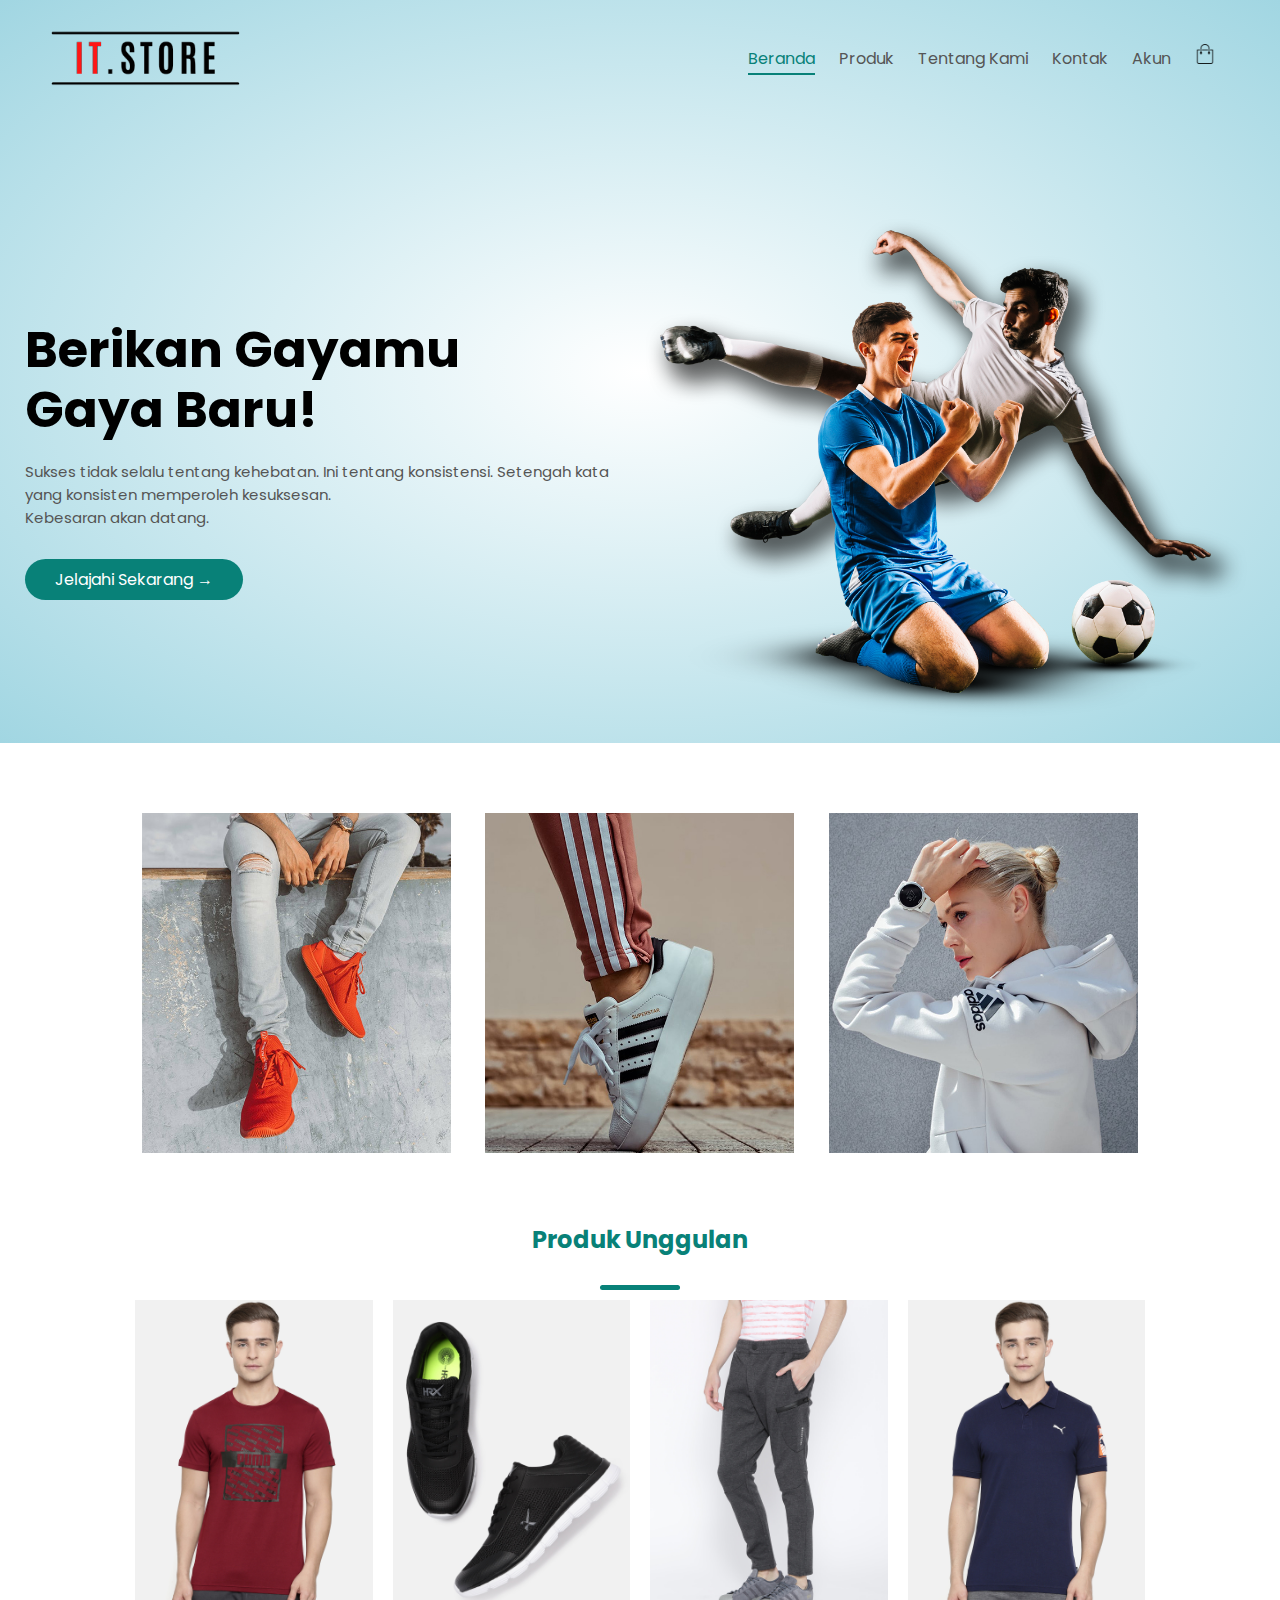
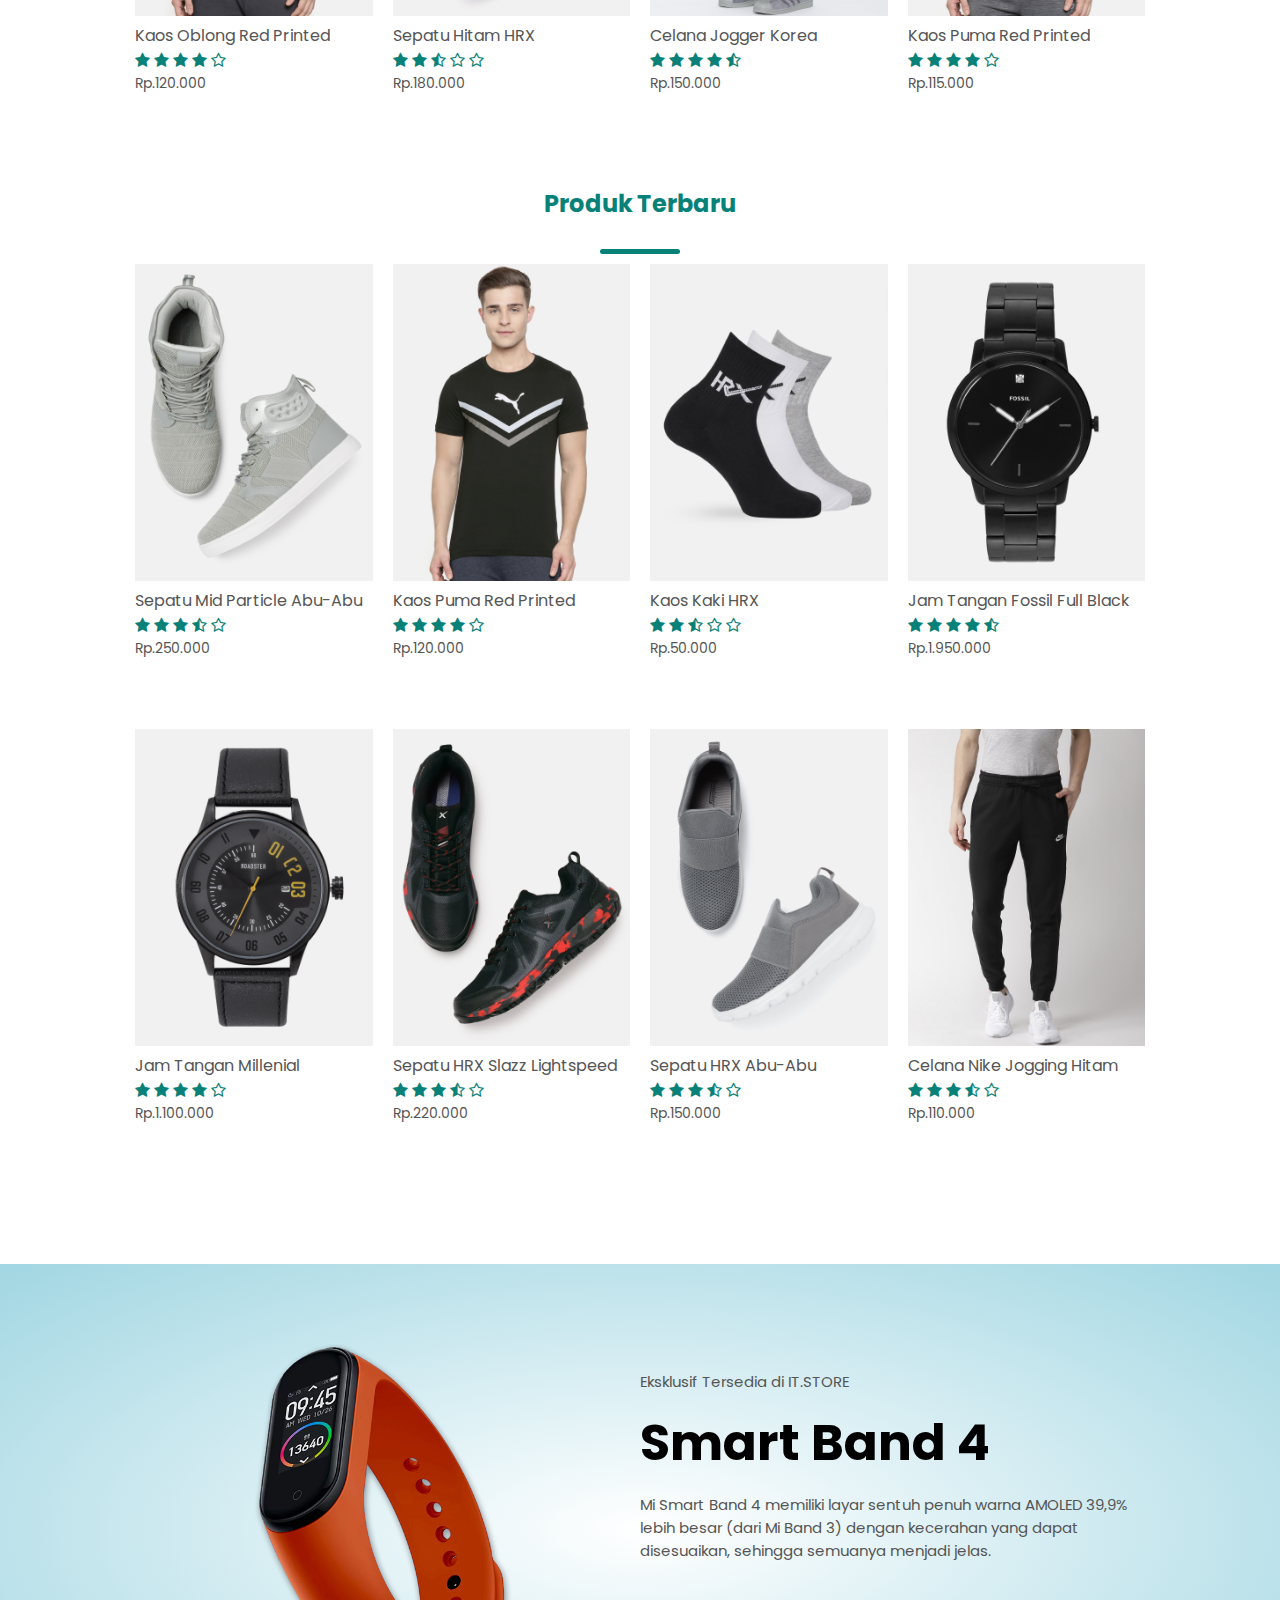
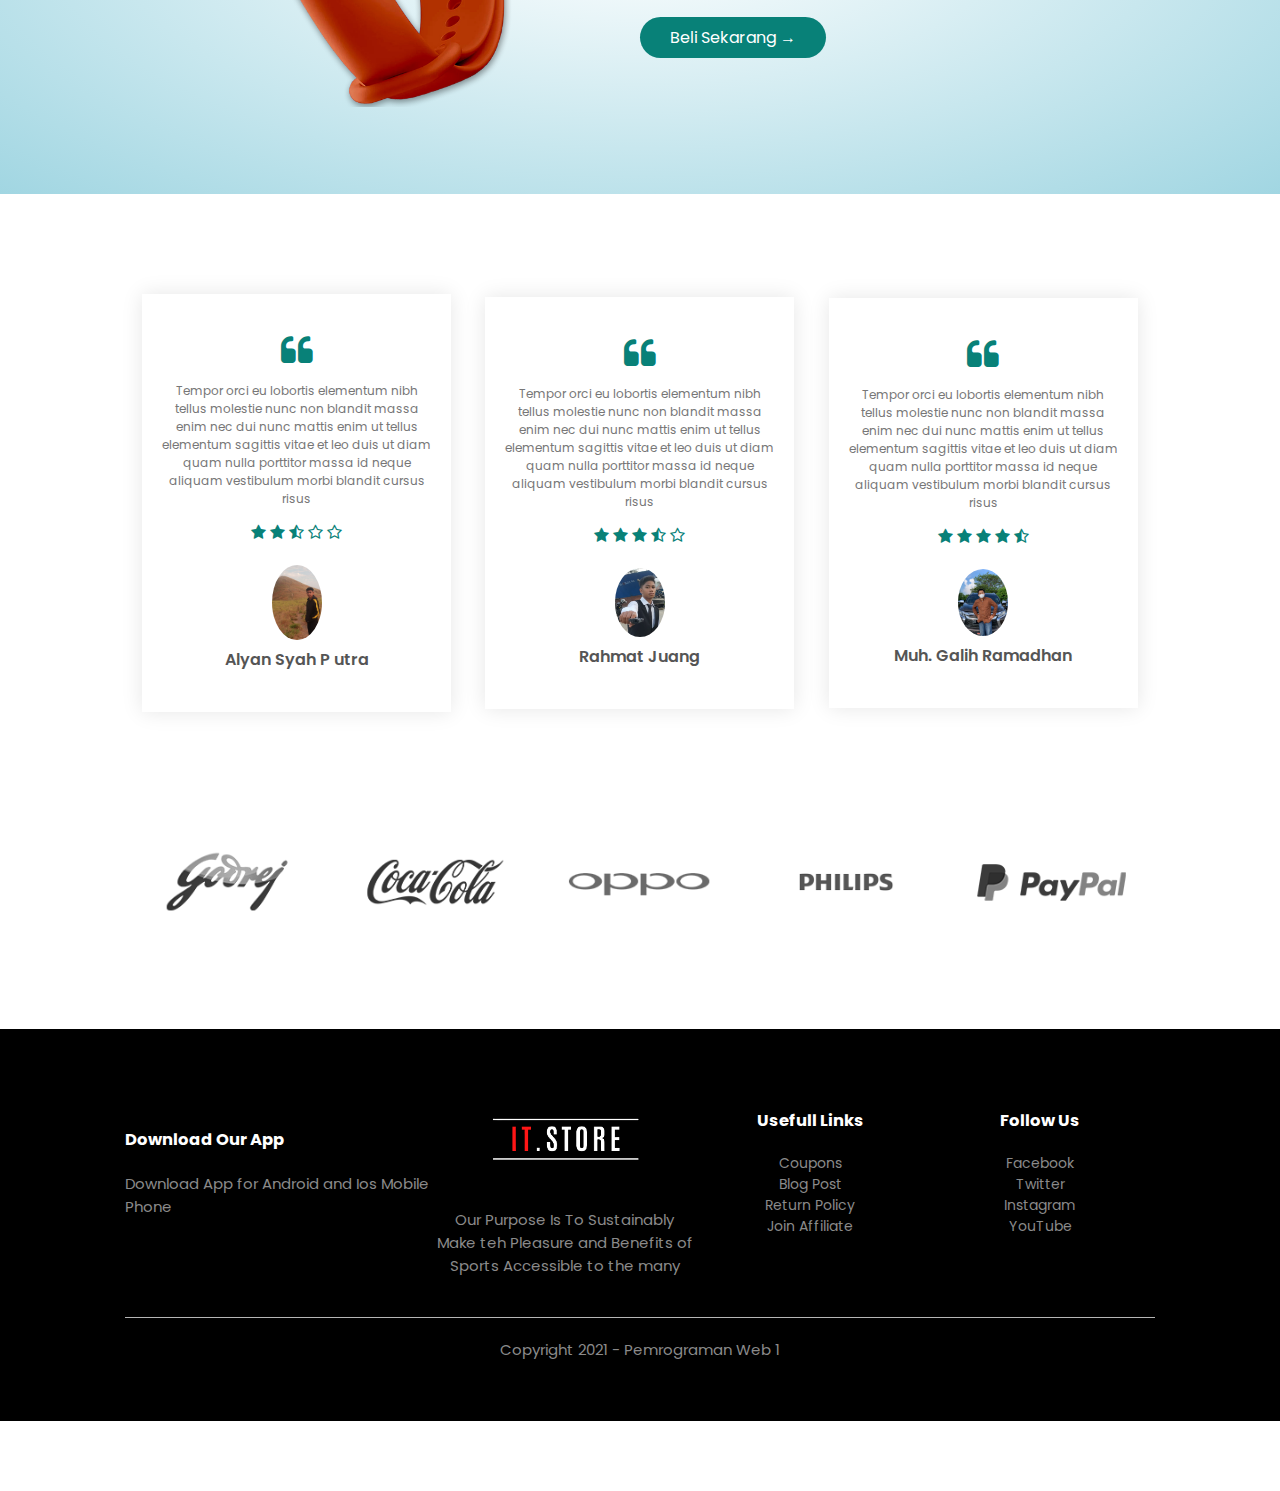
==== index.html @ a547e35e "first commit" ====
<!DOCTYPE html>
<html lang="en">
<head>
    <meta charset="UTF-8">
    <meta http-equiv="X-UA-Compatible" content="IE=edge">
    <meta name="viewport" content="width=device-width, initial-scale=1.0">
    <title>IT.STORE | Ecommerce Website Design</title>
    <link rel="stylesheet" href="final.css">
    <link rel="preconnect" href="https://fonts.googleapis.com">
    <link rel="preconnect" href="https://fonts.gstatic.com" crossorigin>
    <link href="https://fonts.googleapis.com/css2?family=Poppins:wght@300;400;500;600;700&display=swap" rel="stylesheet">
    <link rel="stylesheet" href="https://stackpath.bootstrapcdn.com/font-awesome/4.7.0/css/font-awesome.min.css">
</head>
<body>
    <div class="header">
        <div class="container">
            <div class="navbar">
                <div class="logo">
                    <a href="index.html"><img src="images/IT_STORE1.png" alt="" width="200px"></a>
                </div>
                <nav>
                    <ul id="MenuItems">
                        <li><a class="active" href="index.html">Beranda</a></li>
                        <li><a href="product.html">Produk</a></li>
                        <li><a href="about.html">Tentang Kami</a></li>
                        <li><a href="contact.html">Kontak</a></li>
                        <li><a href="account.html">Akun</a></li>
                        <li><a href="cart.html"><img src="images/cart.png" width="20px"></a></li>
                    </ul>
                </nav>
                <img src="images/menu.png" class="menu-icon" onclick="menutoggle()">
            </div>
            <div class="row">
                <div class="col-2">
                    <h1>Berikan Gayamu<br>Gaya Baru!</h1>
                    <p>Sukses tidak selalu tentang kehebatan. Ini tentang konsistensi. Setengah kata yang konsisten memperoleh kesuksesan. <br>Kebesaran akan datang.</p>
                    <a href="product.html" class="btn">Jelajahi Sekarang &#8594</a>
                </div>
                <div class="col-2">
                    <img src="images/image1.png" alt="">
                </div>
            </div>
        </div>
    </div>
    <div class="categories">
        <div class="small-container">
            <div class="row">
                <div class="col-3">
                    <img src="images/category-1.jpg" alt="">
                </div>
                <div class="col-3">
                    <img src="images/category-2.jpg" alt="">
                </div>
                <div class="col-3">
                    <img src="images/category-3.jpg" alt="">
                </div>
            </div>
        </div>

<!----------------- Produk Unggulan ------------------------->
        <div class="small-container">
            <h2 class="title">Produk Unggulan</h2>
            <div class="row">
                <div class="col-4">
                    <img src="images/product-1.jpg" alt="">
                    <h4>Kaos Oblong Red Printed</h4>
                    <div class="rating">
                        <i class="fa fa-star"></i>
                        <i class="fa fa-star"></i>
                        <i class="fa fa-star"></i>
                        <i class="fa fa-star"></i>
                        <i class="fa fa-star-o"></i>
                    </div>
                    <p>Rp.120.000</p>
                </div>
                <div class="col-4">
                    <img src="images/product-2.jpg" alt="">
                    <h4>Sepatu Hitam HRX</h4>
                    <div class="rating">
                        <i class="fa fa-star"></i>
                        <i class="fa fa-star"></i>
                        <i class="fa fa-star-half-o"></i>
                        <i class="fa fa-star-o"></i>
                        <i class="fa fa-star-o"></i>
                    </div>
                    <p>Rp.180.000</p>
                </div>
                <div class="col-4">
                    <img src="images/product-3.jpg" alt="">
                    <h4>Celana Jogger Korea</h4>
                    <div class="rating">
                        <i class="fa fa-star"></i>
                        <i class="fa fa-star"></i>
                        <i class="fa fa-star"></i>
                        <i class="fa fa-star"></i>
                        <i class="fa fa-star-half-o"></i>
                    </div>
                    <p>Rp.150.000</p>
                </div>
                <div class="col-4">
                    <img src="images/product-4.jpg" alt="">
                    <h4>Kaos Puma Red Printed</h4>
                    <div class="rating">
                        <i class="fa fa-star"></i>
                        <i class="fa fa-star"></i>
                        <i class="fa fa-star"></i>
                        <i class="fa fa-star"></i>
                        <i class="fa fa-star-o"></i>
                    </div>
                    <p>Rp.115.000</p>
                </div>
            </div>
        </div>

<!----------------- Latest Products ------------------------->
        <div class="small-container">
            <h2 class="title">Produk Terbaru</h2>
            <div class="row">
                <div class="col-4">
                    <img src="images/product-5.jpg" alt="">
                    <h4>Sepatu Mid Particle Abu-Abu</h4>
                    <div class="rating">
                        <i class="fa fa-star"></i>
                        <i class="fa fa-star"></i>
                        <i class="fa fa-star"></i>
                        <i class="fa fa-star-half-o"></i>
                        <i class="fa fa-star-o"></i>
                    </div>
                    <p>Rp.250.000</p>
                </div>
                <div class="col-4">
                    <img src="images/product-6.jpg" alt="">
                    <h4>Kaos Puma Red Printed</h4>
                    <div class="rating">
                        <i class="fa fa-star"></i>
                        <i class="fa fa-star"></i>
                        <i class="fa fa-star"></i>
                        <i class="fa fa-star"></i>
                        <i class="fa fa-star-o"></i>
                    </div>
                    <p>Rp.120.000</p>
                </div>
                <div class="col-4">
                    <img src="images/product-7.jpg" alt="">
                    <h4>Kaos Kaki HRX</h4>
                    <div class="rating">
                        <i class="fa fa-star"></i>
                        <i class="fa fa-star"></i>
                        <i class="fa fa-star-half-o"></i>
                        <i class="fa fa-star-o"></i>
                        <i class="fa fa-star-o"></i>
                    </div>
                    <p>Rp.50.000</p>
                </div>
                <div class="col-4">
                    <img src="images/product-8.jpg" alt="">
                    <h4>Jam Tangan Fossil Full Black</h4>
                    <div class="rating">
                        <i class="fa fa-star"></i>
                        <i class="fa fa-star"></i>
                        <i class="fa fa-star"></i>
                        <i class="fa fa-star"></i>
                        <i class="fa fa-star-half-o"></i>
                    </div>
                    <p>Rp.1.950.000</p>
                </div>
                <div class="col-4">
                    <img src="images/product-9.jpg" alt="">
                    <h4>Jam Tangan Millenial</h4>
                    <div class="rating">
                        <i class="fa fa-star"></i>
                        <i class="fa fa-star"></i>
                        <i class="fa fa-star"></i>
                        <i class="fa fa-star"></i>
                        <i class="fa fa-star-o"></i>
                    </div>
                    <p>Rp.1.100.000</p>
                </div>
                <div class="col-4">
                    <img src="images/product-10.jpg" alt="">
                    <h4>Sepatu HRX Slazz Lightspeed</h4>
                    <div class="rating">
                        <i class="fa fa-star"></i>
                        <i class="fa fa-star"></i>
                        <i class="fa fa-star"></i>
                        <i class="fa fa-star-half-o"></i>
                        <i class="fa fa-star-o"></i>
                    </div>
                    <p>Rp.220.000</p>
                </div>
                <div class="col-4">
                    <img src="images/product-11.jpg" alt="">
                    <h4>Sepatu HRX Abu-Abu</h4>
                    <div class="rating">
                        <i class="fa fa-star"></i>
                        <i class="fa fa-star"></i>
                        <i class="fa fa-star"></i>
                        <i class="fa fa-star-half-o"></i>
                        <i class="fa fa-star-o"></i>
                    </div>
                    <p>Rp.150.000</p>
                </div>
                <div class="col-4">
                    <img src="images/product-12.jpg" alt="">
                    <h4>Celana Nike Jogging Hitam
                    <div class="rating">
                        <i class="fa fa-star"></i>
                        <i class="fa fa-star"></i>
                        <i class="fa fa-star"></i>
                        <i class="fa fa-star-half-o"></i>
                        <i class="fa fa-star-o"></i>
                    </div>
                    <p>Rp.110.000</p>
                </div>
            </div>
        </div>

<!----------------- Offer ------------------------->
        <div class="offer">
            <div class="small-container">
                <div class="row">
                    <div class="col-2">
                        <img src="images/exclusive.png" class="offer-img">
                    </div>
                    <div class="col-2">
                        <p>Eksklusif Tersedia di IT.STORE</p>
                        <h1>Smart Band 4</h1>
                        <p>Mi Smart Band 4 memiliki layar sentuh penuh warna AMOLED 39,9% lebih besar (dari Mi Band 3) dengan kecerahan yang dapat disesuaikan, sehingga semuanya menjadi jelas.</p> <br>
                        <a href="cart.html" class="btn">Beli Sekarang &#8594;</a>
                    </div>
                </div>
            </div>
        </div>

<!----------------- Testimonial ------------------------->
        <div class="testimonial">
            <div class="small-container">
                <div class="row">
                    <div class="col-3">
                        <i class="fa fa-quote-left"></i>
                        <p>Tempor orci eu lobortis elementum nibh tellus molestie nunc non blandit massa enim nec dui nunc mattis enim ut tellus elementum sagittis vitae et leo duis ut diam quam nulla porttitor massa id neque aliquam vestibulum morbi blandit cursus risus</p>
                        <div class="rating">
                            <i class="fa fa-star"></i>
                            <i class="fa fa-star"></i>
                            <i class="fa fa-star-half-o"></i>
                            <i class="fa fa-star-o"></i>
                            <i class="fa fa-star-o"></i>
                        </div>
                        <img src="images/alyan.jpg" alt="">
                        <h3>Alyan Syah P utra</h3>
                    </div>
                    <div class="col-3">
                        <i class="fa fa-quote-left"></i>
                        <p>Tempor orci eu lobortis elementum nibh tellus molestie nunc non blandit massa enim nec dui nunc mattis enim ut tellus elementum sagittis vitae et leo duis ut diam quam nulla porttitor massa id neque aliquam vestibulum morbi blandit cursus risus</p>
                        <div class="rating">
                            <i class="fa fa-star"></i>
                            <i class="fa fa-star"></i>
                            <i class="fa fa-star"></i>
                            <i class="fa fa-star-half-o"></i>
                            <i class="fa fa-star-o"></i>
                        </div>
                        <img src="images/raju.jpg" alt="">
                        <h3>Rahmat Juang</h3>
                    </div>
                    <div class="col-3">
                        <i class="fa fa-quote-left"></i>
                        <p>Tempor orci eu lobortis elementum nibh tellus molestie nunc non blandit massa enim nec dui nunc mattis enim ut tellus elementum sagittis vitae et leo duis ut diam quam nulla porttitor massa id neque aliquam vestibulum morbi blandit cursus risus</p>
                        <div class="rating">
                            <i class="fa fa-star"></i>
                            <i class="fa fa-star"></i>
                            <i class="fa fa-star"></i>
                            <i class="fa fa-star"></i>
                            <i class="fa fa-star-half-o"></i>
                        </div>
                        <img src="images/galih.jpeg" alt="">
                        <h3>Muh. Galih Ramadhan</h3>
                    </div>
                </div>
            </div>
        </div>

<!----------------- Brands ------------------------->
        <div class="brands">
            <div class="small-container">
                <div class="row">
                    <div class="col-5">
                        <img src="images/logo-godrej.png" alt="">
                    </div>
                    <div class="col-5">
                        <img src="images/logo-coca-cola.png" alt="">
                    </div>
                    <div class="col-5">
                        <img src="images/logo-oppo.png" alt="">
                    </div>
                    <div class="col-5">
                        <img src="images/logo-philips.png" alt="">
                    </div>
                    <div class="col-5">
                        <img src="images/logo-paypal.png" alt="">
                    </div>
                </div>
            </div>
        </div>

<!----------------- Footer ------------------------->
        <div class="footer">
            <div class="small-container">
                <div class="row">
                    <div class="footer-col-1">
                        <h3>Download Our App</h3>
                        <p>Download App for Android and Ios Mobile Phone</p>
                    </div>
                    <div class="footer-col-2">
                        <img src="images/IT_STORE.Putih.png" alt="">
                        <p>Our Purpose Is To Sustainably Make teh Pleasure and Benefits of Sports Accessible to the many</p>
                    </div>
                    <div class="footer-col-3">
                        <h3>Usefull Links</h3>
                        <ul>
                            <li>Coupons</li>
                            <li>Blog Post</li>
                            <li>Return Policy</li>
                            <li>Join Affiliate</li>
                        </ul>
                    </div>
                    <div class="footer-col-4">
                        <h3>Follow Us</h3>
                        <ul>
                            <li>Facebook</li>
                            <li>Twitter</li>
                            <li>Instagram</li>
                            <li>YouTube</li>
                        </ul>
                    </div>
                </div>
                <hr>
                <p class="copyright">Copyright 2021 - Pemrograman Web 1</p>
            </div>
        </div>

<!----------------- JS For Toggle Menu ------------------------->
        <script>
            var MenuItems = document.getElementById("MenuItems");

            MenuItems.style.maxHeight = "0px";

            function menutoggle(){
                if(MenuItems.style.maxHeight == "0px")
                    {
                        MenuItems.style.maxHeight = "200px";
                    }
                else
                    {
                        MenuItems.style.maxHeight = "0px";
                    }
            }
        </script>
</body>
</html>
---- final.css ----
*{
    margin: 0;
    padding: 0;
    box-sizing: border-box;
}

body{
    font-family: 'Poppins', sans-serif;
}

.navbar{
    display: flex;
    align-items: center;
    padding: 20px;
}

nav{
    flex: 1;
    text-align: right;
    justify-content: center;
}

nav ul{
    display: inline-block;
    list-style-type: none;
}

nav ul li{
    display: inline-block;
    margin-right: 20px;
    position: relative;
}

nav ul li a:hover,
nav ul li a.active{
    color:#088178
}

nav ul li a.active::after, 
nav ul li a:hover::after{
    content: "";
    width: 100%;
    height: 2px;
    background: #088178;
    position: absolute;
    bottom: -4px;
    right: 0px;
}

nav li a{
    text-decoration: none;
    color: #555;
    transition: 0.3s ease;
}

p{
    font-size: 15px;
    color: #555;
}

.container{
    max-width: 1400px;
    margin: auto;
    padding-left: 25px;
    padding-right: 25px;
}

.row{
    display: flex;
    align-items: center;
    flex-wrap: wrap;
    justify-content: space-around;
}

.col-2{
    flex-basis: 50%;
    min-width: 300px;
}

.col-2 img{
    max-width: 100%;
    padding: 10px 0px;
}

.col-2 h1{
    font-size: 50px;
    line-height: 60px;
    margin: 20px 0px;
}

.btn{
    display: inline-block;
    background: #088178;
    color: #fff;
    padding: 8px 30px;
    margin: 30px 0px;
    border-radius: 30px;
    transition: background 0.5s;
    text-decoration: none;
}

.btn:hover{
    background: #563434;
}
.header{
    background: radial-gradient(#fff,#a1d6e2);

}

.header .row{
    margin-top: 70px;
}

.categories{
    margin: 70px 0px;
}

.col-3{
    flex-basis: 30%;
    min-width: 250px;
    margin-bottom: 30px;
}

.col-3 img{
    width: 100%;
}

.small-container{
    max-width: 1080px;
    margin: auto;
    padding-left: 25px;
    padding-right: 25px;
}

.col-4{
    flex-basis: 25%;
    padding: 10px;
    min-width: 200px;
    margin-bottom: 50px;
    transition: transform 0.5s;
}

.col-4 img{
    width: 100%;
}

.title{
    text-align: center;
    margin: 0px auto;
    position: relative;
    line-height: 60px;
    color: #555;
}

.title::after{
    content: '';
    background: #088178;
    width: 80px;
    height: 5px;
    border-radius: 5px;
    position: absolute;
    bottom: 0px;
    left: 50%;
    transform: translateX(-50%);
}

h4{
    color: #555;
    font-weight: normal;
}

.col-4 p{
   font-size: 14px; 
}

.rating .fa{
    color: #088178;
}

.col-4:hover{
    transform: translateY(-5px);
}

/* ------------ Offer ------------- */
.offer{
    background: radial-gradient(#fff,#a1d6e2);
    margin-top: 80px;
    padding: 30px 0px;
}

.col-2 .offer-img{
    padding: 50px;
}

small{
    color: #555;
}

/* ------------ Testimonial ------------- */
.testimonial{
    padding-top: 100px;
}

.testimonial .col-3{
    text-align: center;
    padding: 40px 20px;
    box-shadow: 0 0 20px 0px rgba(0,0,0,0.1);
    cursor: pointer;
    transition: transform 0.5s;
}

.testimonial .col-3 img{
    width: 50px;
    margin-top: 20px;
    border-radius: 50%;
}

.testimonial .col-3:hover{
    transform: translateY(-10px);
}

.fa.fa-quote-left{
    font-size: 34px;
    color: #088178;
} 

.col-3 p{
    font-size: 12px;
    margin: 12px 0px;
    color: #777;
}

.testimonial .col-3 h3{
    font-weight: 600;
    color: #555;
    font-size: 16px;
}

/* ------------ Brands ------------- */
.brands{
    margin: 100px auto;
}

.col-5{
    width: 160px;
}

.col-5 img{
    width: 100%;
    cursor: pointer;
    filter: grayscale(100%);
}

.col-5 img:hover{
    filter: grayscale(0);
}

/* ------------ Footer ------------- */
.footer{
    background: #000;
    color: #8a8a8a;
    font-size: 14px;
    padding: 40px;
}

.footer p{
    color: #8a8a8a;
}

.footer h3{
    color: #fff;
    margin-bottom: 20px;
}

.footer-col-1, .footer-col-2, .footer-col-3, .footer-col-4{
    min-width: 230px;
    margin-bottom: 20px;
}

.footer-col-1{
    flex-basis: 30%;
}

.footer-col-2{
    flex: 1;
    text-align: center;
}

.footer-col-2 img{
    width: 160px;
    margin-bottom: 40px;
}

.footer-col-3, .footer-col-4{
    flex-basis: 12%;
    text-align: center;
}

ul{
    list-style-type: none;
}

.app-logo{
    margin-top: 20px;
}

.app-logo img{
    width: 140px;
}

.footer hr{
    border: none;
    background: #b5b5b5;
    height: 1px;
    margin: 20px 0;
}

.copyright{
    margin-bottom: 20px;
    text-align: center;
}

.menu-icon{
    width: 28px;
    margin-left: 20px;
    display: none;
}

/* ------------ All Pruducts Page ------------- */
.row-2{
    justify-content: space-between;
    margin: 100px auto 50px;
}

select{
    border: 1px solid #088178;
    padding: 5px;
}

select:focus{
    outline: none;
}

.page-btn{
    margin: 0 auto 80px;
}

.page-btn span{
    display: inline-block;
    border: 1px solid #088178;
    margin-left: 10px;
    width: 40px;
    height: 40px;
    text-align: center;
    line-height: 40px;
    cursor: pointer;
}

.page-btn span:hover{
    background: #088178;
    color: #fff;
}

/* ------------ Single Product Details ------------- */
.single-product{
    margin-top: 80px;
}

.single-product .col-2 img{
    padding: 0;
}

.single-product .col-2{
    padding: 20px;
}

.single-product h4{
    margin: 20px 0;
    font-size: 22px;
    font-weight: bold;
}

.single-product select{
    display: block;
    padding: 10px;
    margin-top: 20px;
}

.single-product input{
    width: 50px;
    height: 40px;
    padding-left: 10px;
    font-size: 20px;
    margin-right: 10px;
    border: 1px solid #088178;
}

input:focus{
    outline: none;
}

.single-product .fa{
    color: #088178;
    margin-left: 10px;
}

.small-img-row{
    display: flex;
    justify-content: space-between;
}

.small-img-col{
    flex-basis: 24%;
    cursor: pointer;
}

/* ------------ Cart Items ------------- */
.cart-page{
    margin: 80px auto;
}

table{
    width: 100%;
    border-collapse: collapse;
}

.cart-info{
    display: flex;
    flex-wrap: wrap;
}

th{
    text-align: left;
    padding: 5px;
    color: #fff;
    background: #088178;
    font-weight: normal;
}

td{
    padding: 10px 5px;
}

td input{
    width: 40px;
    height: 30px;
    padding: 5px;
}

td a{
    color: #088178;
    font-size: 12px;
}

td img{
    width: 80px;
    height: 80px;
    margin-right: 10px;
}

.total-price{
    display: flex;
    justify-content: flex-end;
}

.total-price table{
    border-top: 3px solid #088178;
    width: 100%;
    max-width: 460px;
}

td:last-child{
    text-align: right;
}

th:last-child{
    text-align: right;
}

/* ------------ Contact-Page ------------- */
.contact-page{
    padding: 50px 0;
    background: radial-gradient(#fff,#a1d6e2)
}

.contact-page .row{
    width: 100%;
    justify-content: center;
    align-items: center;
    display: flex;
}

.contact-page .content{
    max-width: 800px;
    text-align: center;
}

.contact-page .content h2{
    font-size: 30px;
    font-weight: 500;
    color:#088178;
}

.contact-page .content p{
    font-weight: 180;
    color: #555;
    text-align: center;
}

.contact-page .contactInfo{
    padding: 40px 0;
    width: 50%;
}

.contact-page .contactInfo .box{
    position: relative;
    padding: 20px 0;
    display: flex;
}

.contact-page .contactInfo .box .icon{
    min-width: 40px;
    height: 40px;
    background: #088178;
    display: flex;
    justify-content: center;
    align-items: center;
    border-radius: 50%;
    font-size: 20px;
}

.contact-page .contactInfo .box .text{
    display: flex;
    margin-left: 20px;
    font-size: 15px;
    flex-direction: column;
    font-weight: 300;
}

.contact-page .contactInfo .box .text h3{
    font-weight: 500;
    color: #088178;
}

.contactForm{
    margin-top: 30px;
    margin-bottom: 40px;
    height: 20%;
    width: 30%;
    padding: 40px;
    background: #fff;
    text-align: left;
    border-radius: 5%;
}

.contactForm h2{
    font-size: 30px;
    color: #088178;
    font-weight: 500;
}

.contactForm .inputBox{
    position: relative;
    width: 100%;
    margin-top: 10px;
}

.contactForm .inputBox input,
.contactForm .inputBox textarea{
    width: 100%;
    padding: 10px 0;
    font-size: 16px;
    margin: 10px 0;
    border: none;
    border-bottom: 2px solid #333;
    outline: none;
    resize: none;
}

.contactForm .inputBox span{
    position: absolute;
    left: 0;
    padding: 5px 0;
    font-size: 16px;
    margin: 10px 0;
    pointer-events: none;
    transition: 0.5s;
    color: #666;
}

.contactForm .inputBox input:focus ~ span,
.contactForm .inputBox input:valid ~ span,
.contactForm .inputBox textarea:focus ~ span,
.contactForm .inputBox textarea:valid ~ span{
    color: #088178;
    font-size: 12px;
    transform: translateY(-20px);
}

.contactForm .inputBox input[type="submit"]{
    width: 80px;
    background: #088178;
    color: #fff;
    border: none;
    cursor: pointer;
    padding: 5px;
    font-size: 18px;
}

/* ------------ About-Page ------------- */
.about-page{
    padding: 50px 0;
    background: radial-gradient(#fff,#a1d6e2)
}

.about-page .container .foto {
    text-align: center;
    margin-top: 20px;   
    box-sizing: border-box;
}

.about-section{
    justify-content: center;
    align-items: center;
    display: flex;
    flex-direction: column;
    margin-top: none;
}

.about-section h1, h2{
    display: flex;
    padding: 20px 0;
    justify-content: center;
}

.about-section p{
    max-width: 900px;
    text-align: center;
    padding: 10px 0;
    display: flex;
    margin-top: none;
}

.about-section p a{
    color: #000;
}
.about-page .container .img-galih{
    background-image: url('images/galih.jpeg');
    height: 300px;
    background-size: cover;
    background-position: center;
}

.about-page .container .img-raju{
    background-image: url('images/raju.jpg');
    height: 300px;
    background-size: cover;
    background-position: center;
}

.about-page .container .img-alyan{
    background-image: url('images/alyan.jpg');
    height: 300px;
    background-size: cover;
    background-position: center;
}

.column {
    float: left;
    width: 33.3%;
    margin-bottom: 16px;
    padding: 0 8px;
}

.card {
    box-shadow: 0 4px 8px 0 rgba(0, 0, 0, 0.2);
    margin: 8px;
}

.title {
    color: #088178;
}

.button {
    border: none;
    outline: 0;
    display: inline-block;
    padding: 8px;
    color: white;
    background-color: #088178;
    text-align: center;
    cursor: pointer;
    width: 100%;
    height: 60px;
}

.button:hover {
    background-color: #555;
}

/* ------------ Account-Page ------------- */
.account-page{
    padding: 50px 0;
    background: radial-gradient(#fff,#a1d6e2)
}

.form-container{
    background: #fff;
    width: 300px;
    height: 400px;
    position: relative;
    text-align: center;
    padding: 20px 0;
    margin: auto;
    box-shadow: 0 0 20px 0px rgba(0,0,0,0.1);
    overflow: hidden;
}

.form-container span{
    font-weight: bold;
    padding: 0 10px;
    color: #555;
    cursor: pointer;
    width: 100px;
    display: inline-block;
}

.form-btn{
    display: inline-block;
}

.form-container form{
    max-width: 300px;
    padding: 0 20px;
    position: absolute;
    top: 130px;
    transition: transform 1s;
}

form input{
    width: 100%;
    height: 30px;
    margin: 10px 0;
    border: 1px solid #ccc;
}

form .btn{
    width: 100%;
    border: none;
    cursor: pointer;
    margin: 10px 0;
}

form .btn:focus{
    outline: none;
}

#LoginForm{
    left: -300px;
}

#LoginForm a{
    text-decoration: none;
}

#RegForm{
    left: 0;
}

font a{
    font-size: 12px;
}

#Indicator{
    width: 100px;
    border: none;
    background: #088178;
    height: 3px;
    margin-top: 8px;
    transform: translateX(100px);
    transition: transform 1s;
}

/* ------------ Media Query For Menu ------------- */
@media only screen and (max-width: 800px){
    nav ul{
        position: absolute;
        top: 70px;
        left: 0;
        background: #333;
        width: 100%;
        overflow: hidden;
        transition: max-heigth 0.5s;
    }

    nav ul li{
        display: block;
        margin-right: 50px;
        margin-top: 10px;
        margin-bottom: 10px;
    }

    .menu-icon{
        display: block;
        cursor: pointer;
    }
}

/* ------------ Media Query For Less Than 600 Screen Size ------------- */
@media only screen and (max-width: 600px){
    .row{
        text-align: center;
    }

    .col-2, .col-3, .col-4{
        flex-basis: 100%;
    }

    .single-product .row{
        text-align: left;
    }

    .single-product .col-2{
        padding: 20px 0;
    }

    .single-product h1{
        font-size: 26px;
        line-height: 32px;
    }

    .cart-info p{
        display: none;
    }

    .contact-page{
        padding: 50px;
    }

    .contact-page .row{
        flex-direction: column;
    }

    .contact-page .contactInfo{
        margin-bottom: 40px;
    }

    .contact-page .contactInfo,
    .contactForm{
        width: 100%;
    }
}
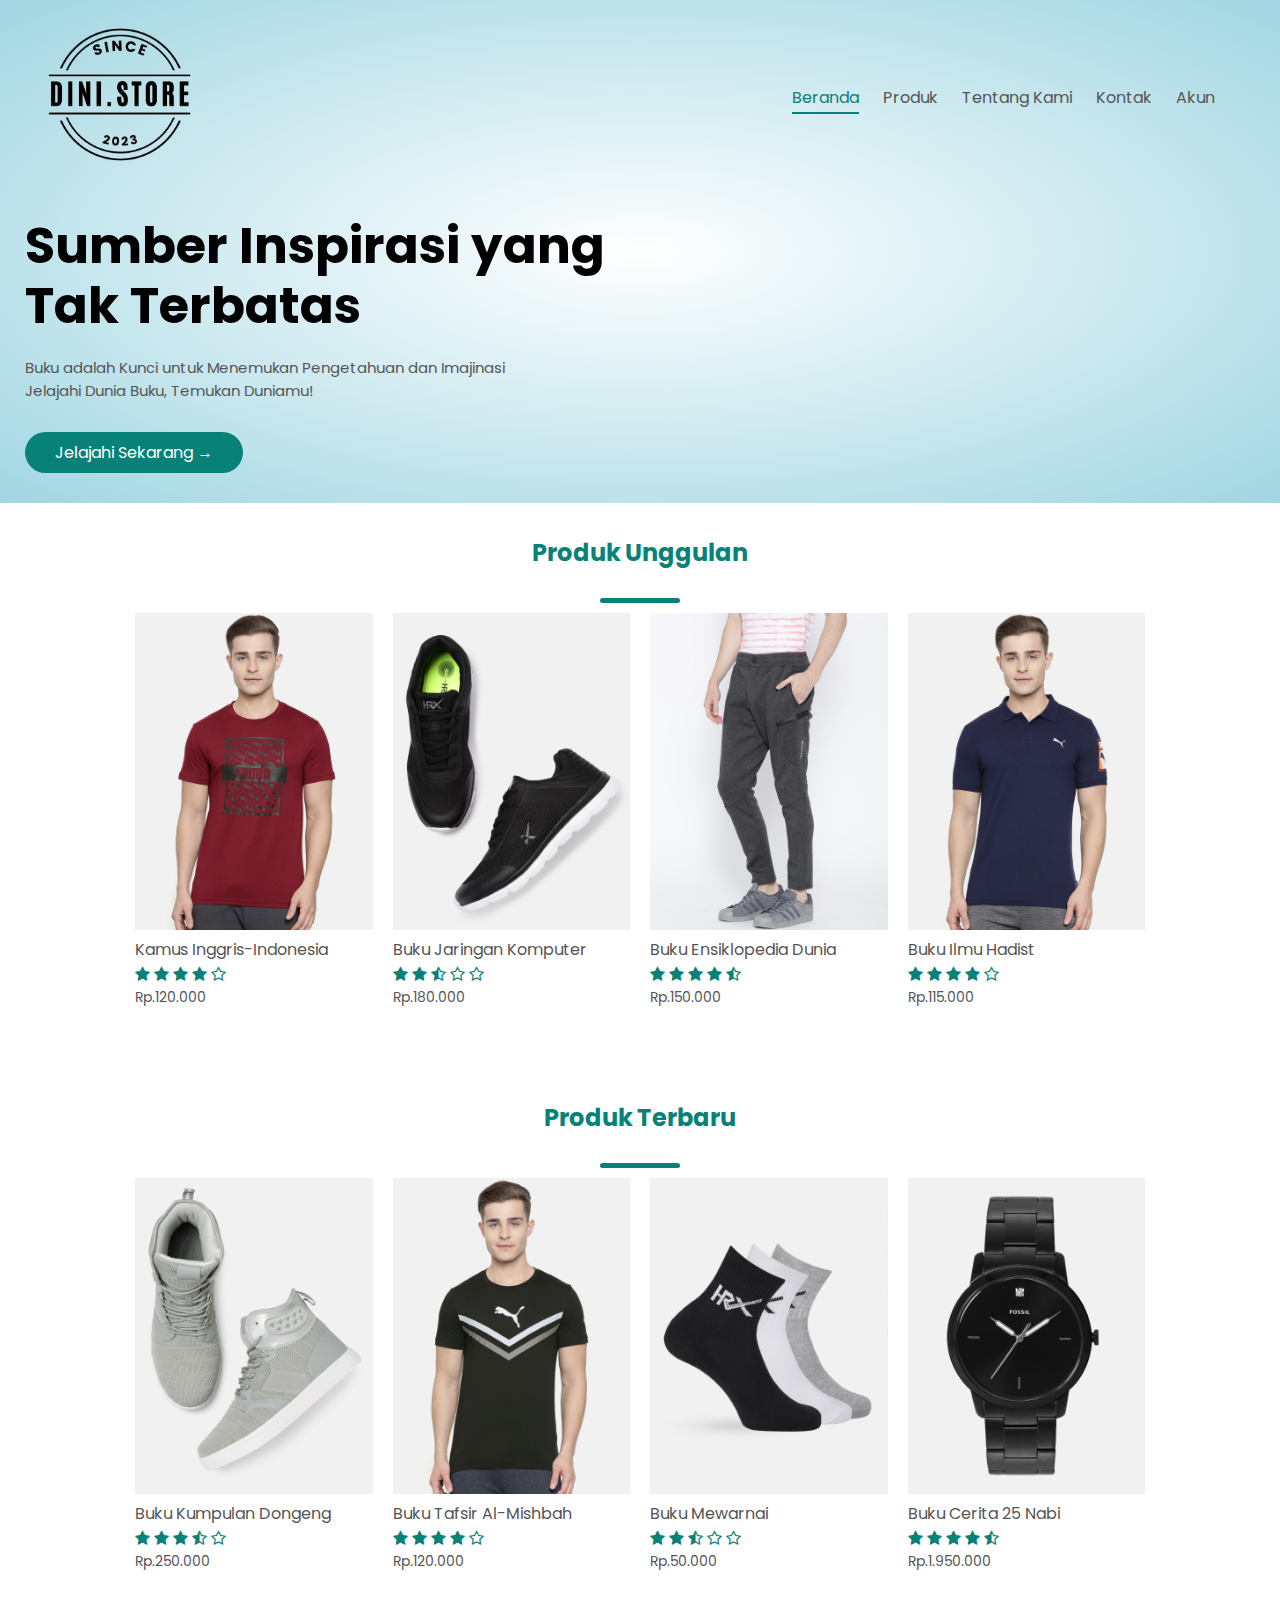
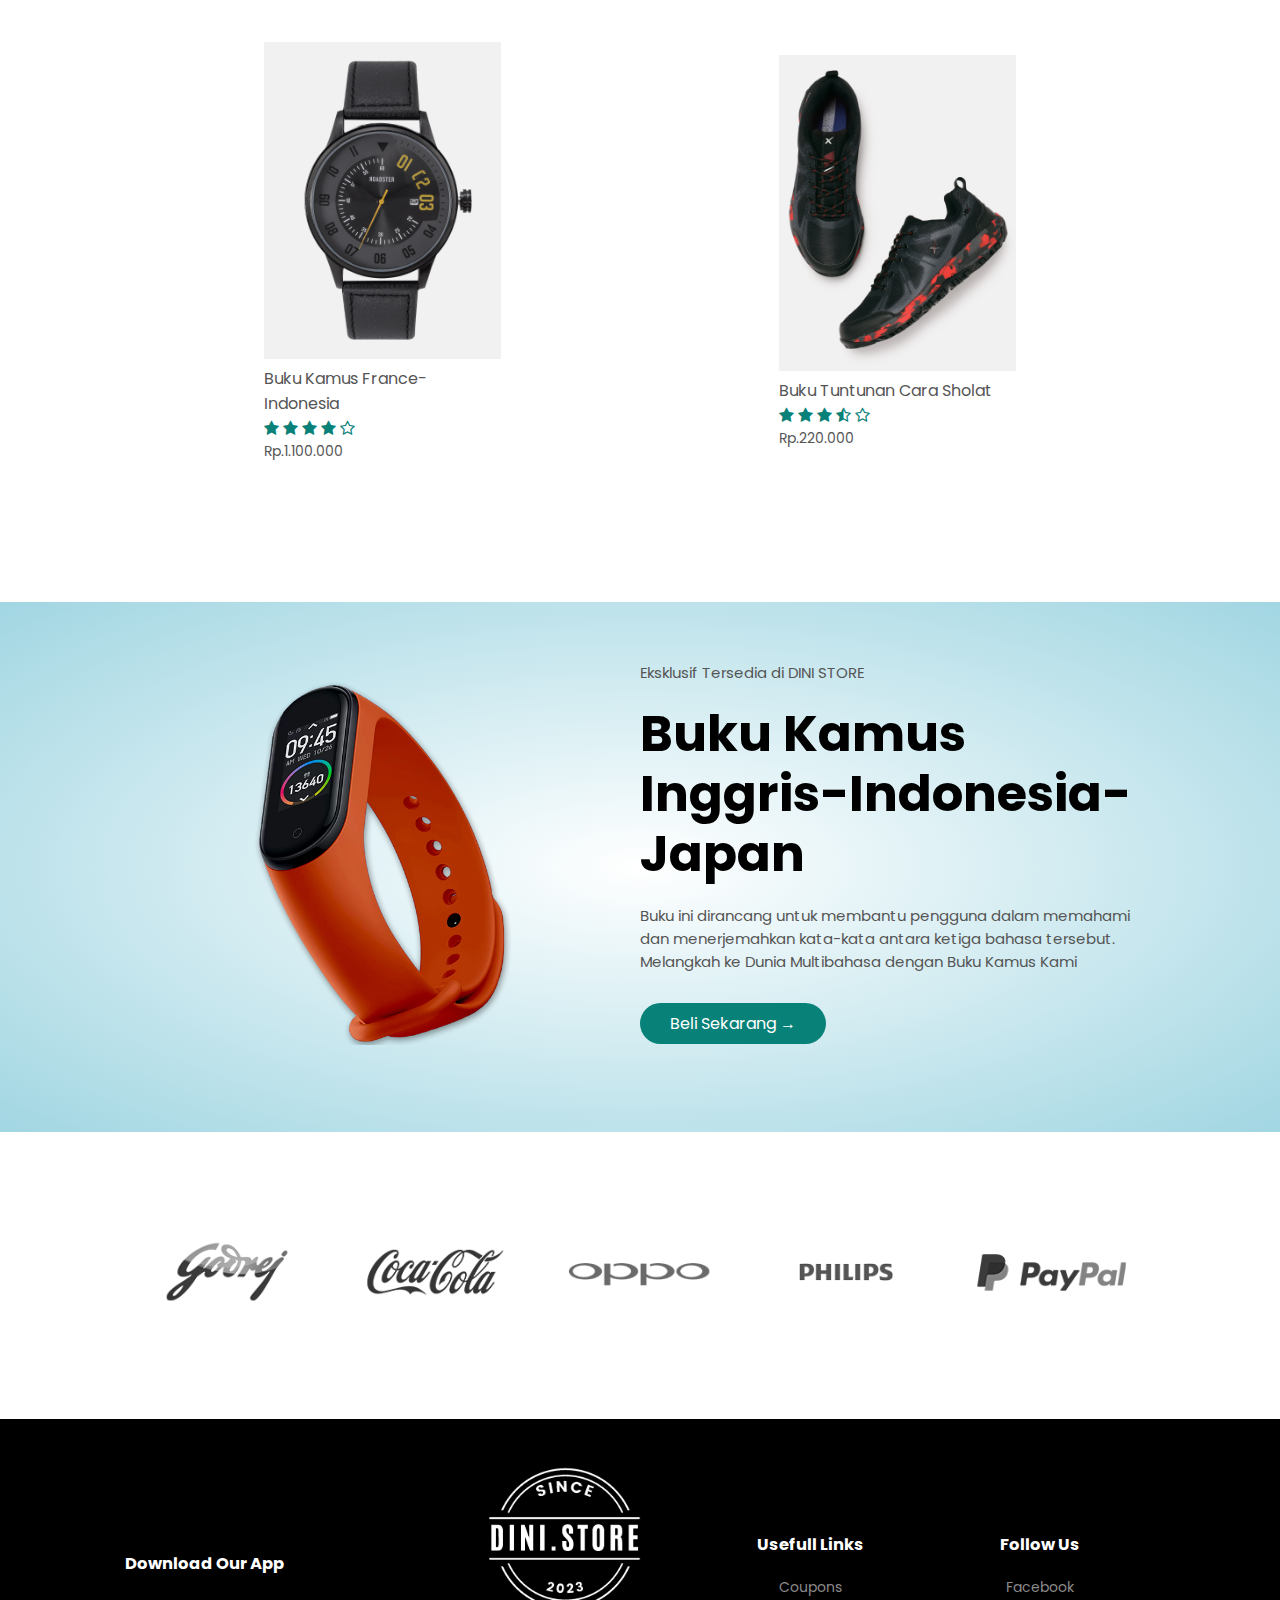
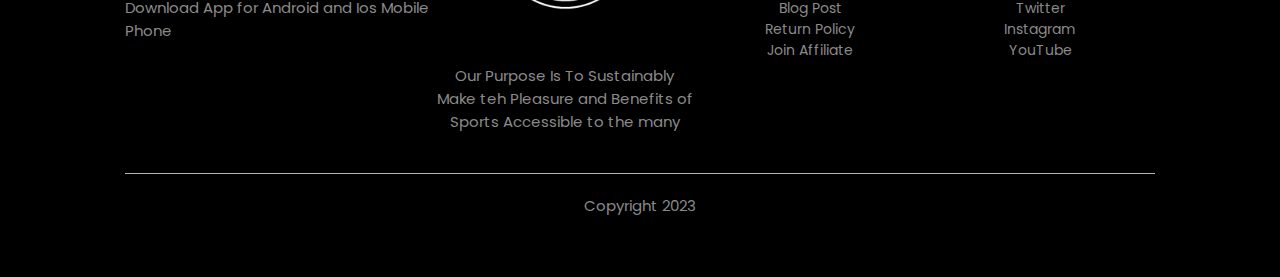
==== commit 4bd84fe6: "first commit" ====
--- a/index.html
+++ b/index.html
@@ -4,7 +4,7 @@
     <meta charset="UTF-8">
     <meta http-equiv="X-UA-Compatible" content="IE=edge">
     <meta name="viewport" content="width=device-width, initial-scale=1.0">
-    <title>IT.STORE | Ecommerce Website Design</title>
+    <title>DINI STORE | E-Commerce Website Design</title>
     <link rel="stylesheet" href="final.css">
     <link rel="preconnect" href="https://fonts.googleapis.com">
     <link rel="preconnect" href="https://fonts.gstatic.com" crossorigin>
@@ -16,7 +16,7 @@
         <div class="container">
             <div class="navbar">
                 <div class="logo">
-                    <a href="index.html"><img src="images/IT_STORE1.png" alt="" width="200px"></a>
+                    <a href="index.html"><img src="images/logo3.png" alt="" width="150px"></a>
                 </div>
                 <nav>
                     <ul id="MenuItems">
@@ -25,45 +25,29 @@
                         <li><a href="about.html">Tentang Kami</a></li>
                         <li><a href="contact.html">Kontak</a></li>
                         <li><a href="account.html">Akun</a></li>
-                        <li><a href="cart.html"><img src="images/cart.png" width="20px"></a></li>
                     </ul>
                 </nav>
                 <img src="images/menu.png" class="menu-icon" onclick="menutoggle()">
             </div>
             <div class="row">
                 <div class="col-2">
-                    <h1>Berikan Gayamu<br>Gaya Baru!</h1>
-                    <p>Sukses tidak selalu tentang kehebatan. Ini tentang konsistensi. Setengah kata yang konsisten memperoleh kesuksesan. <br>Kebesaran akan datang.</p>
+                    <h1>Sumber Inspirasi yang Tak Terbatas</h1>
+                    <p>Buku adalah Kunci untuk Menemukan Pengetahuan dan Imajinasi <br>Jelajahi Dunia Buku, Temukan Duniamu!</p>
                     <a href="product.html" class="btn">Jelajahi Sekarang &#8594</a>
                 </div>
                 <div class="col-2">
-                    <img src="images/image1.png" alt="">
+                    <img src="images/buy-1.png" alt="" width="450px">
                 </div>
             </div>
         </div>
     </div>
-    <div class="categories">
-        <div class="small-container">
-            <div class="row">
-                <div class="col-3">
-                    <img src="images/category-1.jpg" alt="">
-                </div>
-                <div class="col-3">
-                    <img src="images/category-2.jpg" alt="">
-                </div>
-                <div class="col-3">
-                    <img src="images/category-3.jpg" alt="">
-                </div>
-            </div>
-        </div>
-
 <!----------------- Produk Unggulan ------------------------->
         <div class="small-container">
             <h2 class="title">Produk Unggulan</h2>
             <div class="row">
                 <div class="col-4">
                     <img src="images/product-1.jpg" alt="">
-                    <h4>Kaos Oblong Red Printed</h4>
+                    <h4>Kamus Inggris-Indonesia</h4>
                     <div class="rating">
                         <i class="fa fa-star"></i>
                         <i class="fa fa-star"></i>
@@ -75,7 +59,7 @@
                 </div>
                 <div class="col-4">
                     <img src="images/product-2.jpg" alt="">
-                    <h4>Sepatu Hitam HRX</h4>
+                    <h4>Buku Jaringan Komputer</h4>
                     <div class="rating">
                         <i class="fa fa-star"></i>
                         <i class="fa fa-star"></i>
@@ -87,7 +71,7 @@
                 </div>
                 <div class="col-4">
                     <img src="images/product-3.jpg" alt="">
-                    <h4>Celana Jogger Korea</h4>
+                    <h4>Buku Ensiklopedia Dunia</h4>
                     <div class="rating">
                         <i class="fa fa-star"></i>
                         <i class="fa fa-star"></i>
@@ -99,7 +83,7 @@
                 </div>
                 <div class="col-4">
                     <img src="images/product-4.jpg" alt="">
-                    <h4>Kaos Puma Red Printed</h4>
+                    <h4>Buku Ilmu Hadist</h4>
                     <div class="rating">
                         <i class="fa fa-star"></i>
                         <i class="fa fa-star"></i>
@@ -118,7 +102,7 @@
             <div class="row">
                 <div class="col-4">
                     <img src="images/product-5.jpg" alt="">
-                    <h4>Sepatu Mid Particle Abu-Abu</h4>
+                    <h4>Buku Kumpulan Dongeng</h4>
                     <div class="rating">
                         <i class="fa fa-star"></i>
                         <i class="fa fa-star"></i>
@@ -130,7 +114,7 @@
                 </div>
                 <div class="col-4">
                     <img src="images/product-6.jpg" alt="">
-                    <h4>Kaos Puma Red Printed</h4>
+                    <h4>Buku Tafsir Al-Mishbah</h4>
                     <div class="rating">
                         <i class="fa fa-star"></i>
                         <i class="fa fa-star"></i>
@@ -142,7 +126,7 @@
                 </div>
                 <div class="col-4">
                     <img src="images/product-7.jpg" alt="">
-                    <h4>Kaos Kaki HRX</h4>
+                    <h4>Buku Mewarnai</h4>
                     <div class="rating">
                         <i class="fa fa-star"></i>
                         <i class="fa fa-star"></i>
@@ -154,7 +138,7 @@
                 </div>
                 <div class="col-4">
                     <img src="images/product-8.jpg" alt="">
-                    <h4>Jam Tangan Fossil Full Black</h4>
+                    <h4>Buku Cerita 25 Nabi</h4>
                     <div class="rating">
                         <i class="fa fa-star"></i>
                         <i class="fa fa-star"></i>
@@ -166,7 +150,7 @@
                 </div>
                 <div class="col-4">
                     <img src="images/product-9.jpg" alt="">
-                    <h4>Jam Tangan Millenial</h4>
+                    <h4>Buku Kamus France-Indonesia</h4>
                     <div class="rating">
                         <i class="fa fa-star"></i>
                         <i class="fa fa-star"></i>
@@ -178,7 +162,7 @@
                 </div>
                 <div class="col-4">
                     <img src="images/product-10.jpg" alt="">
-                    <h4>Sepatu HRX Slazz Lightspeed</h4>
+                    <h4>Buku Tuntunan Cara Sholat</h4>
                     <div class="rating">
                         <i class="fa fa-star"></i>
                         <i class="fa fa-star"></i>
@@ -187,30 +171,6 @@
                         <i class="fa fa-star-o"></i>
                     </div>
                     <p>Rp.220.000</p>
-                </div>
-                <div class="col-4">
-                    <img src="images/product-11.jpg" alt="">
-                    <h4>Sepatu HRX Abu-Abu</h4>
-                    <div class="rating">
-                        <i class="fa fa-star"></i>
-                        <i class="fa fa-star"></i>
-                        <i class="fa fa-star"></i>
-                        <i class="fa fa-star-half-o"></i>
-                        <i class="fa fa-star-o"></i>
-                    </div>
-                    <p>Rp.150.000</p>
-                </div>
-                <div class="col-4">
-                    <img src="images/product-12.jpg" alt="">
-                    <h4>Celana Nike Jogging Hitam
-                    <div class="rating">
-                        <i class="fa fa-star"></i>
-                        <i class="fa fa-star"></i>
-                        <i class="fa fa-star"></i>
-                        <i class="fa fa-star-half-o"></i>
-                        <i class="fa fa-star-o"></i>
-                    </div>
-                    <p>Rp.110.000</p>
                 </div>
             </div>
         </div>
@@ -223,57 +183,10 @@
                         <img src="images/exclusive.png" class="offer-img">
                     </div>
                     <div class="col-2">
-                        <p>Eksklusif Tersedia di IT.STORE</p>
-                        <h1>Smart Band 4</h1>
-                        <p>Mi Smart Band 4 memiliki layar sentuh penuh warna AMOLED 39,9% lebih besar (dari Mi Band 3) dengan kecerahan yang dapat disesuaikan, sehingga semuanya menjadi jelas.</p> <br>
+                        <p>Eksklusif Tersedia di DINI STORE</p>
+                        <h1>Buku Kamus Inggris-Indonesia-Japan</h1>
+                        <p>Buku ini dirancang untuk membantu pengguna dalam memahami dan menerjemahkan kata-kata antara ketiga bahasa tersebut. <br>Melangkah ke Dunia Multibahasa dengan Buku Kamus Kami</p>
                         <a href="cart.html" class="btn">Beli Sekarang &#8594;</a>
-                    </div>
-                </div>
-            </div>
-        </div>
-
-<!----------------- Testimonial ------------------------->
-        <div class="testimonial">
-            <div class="small-container">
-                <div class="row">
-                    <div class="col-3">
-                        <i class="fa fa-quote-left"></i>
-                        <p>Tempor orci eu lobortis elementum nibh tellus molestie nunc non blandit massa enim nec dui nunc mattis enim ut tellus elementum sagittis vitae et leo duis ut diam quam nulla porttitor massa id neque aliquam vestibulum morbi blandit cursus risus</p>
-                        <div class="rating">
-                            <i class="fa fa-star"></i>
-                            <i class="fa fa-star"></i>
-                            <i class="fa fa-star-half-o"></i>
-                            <i class="fa fa-star-o"></i>
-                            <i class="fa fa-star-o"></i>
-                        </div>
-                        <img src="images/alyan.jpg" alt="">
-                        <h3>Alyan Syah P utra</h3>
-                    </div>
-                    <div class="col-3">
-                        <i class="fa fa-quote-left"></i>
-                        <p>Tempor orci eu lobortis elementum nibh tellus molestie nunc non blandit massa enim nec dui nunc mattis enim ut tellus elementum sagittis vitae et leo duis ut diam quam nulla porttitor massa id neque aliquam vestibulum morbi blandit cursus risus</p>
-                        <div class="rating">
-                            <i class="fa fa-star"></i>
-                            <i class="fa fa-star"></i>
-                            <i class="fa fa-star"></i>
-                            <i class="fa fa-star-half-o"></i>
-                            <i class="fa fa-star-o"></i>
-                        </div>
-                        <img src="images/raju.jpg" alt="">
-                        <h3>Rahmat Juang</h3>
-                    </div>
-                    <div class="col-3">
-                        <i class="fa fa-quote-left"></i>
-                        <p>Tempor orci eu lobortis elementum nibh tellus molestie nunc non blandit massa enim nec dui nunc mattis enim ut tellus elementum sagittis vitae et leo duis ut diam quam nulla porttitor massa id neque aliquam vestibulum morbi blandit cursus risus</p>
-                        <div class="rating">
-                            <i class="fa fa-star"></i>
-                            <i class="fa fa-star"></i>
-                            <i class="fa fa-star"></i>
-                            <i class="fa fa-star"></i>
-                            <i class="fa fa-star-half-o"></i>
-                        </div>
-                        <img src="images/galih.jpeg" alt="">
-                        <h3>Muh. Galih Ramadhan</h3>
                     </div>
                 </div>
             </div>
@@ -311,7 +224,7 @@
                         <p>Download App for Android and Ios Mobile Phone</p>
                     </div>
                     <div class="footer-col-2">
-                        <img src="images/IT_STORE.Putih.png" alt="">
+                        <img src="images/1logo3.png" alt="">
                         <p>Our Purpose Is To Sustainably Make teh Pleasure and Benefits of Sports Accessible to the many</p>
                     </div>
                     <div class="footer-col-3">
@@ -334,7 +247,7 @@
                     </div>
                 </div>
                 <hr>
-                <p class="copyright">Copyright 2021 - Pemrograman Web 1</p>
+                <p class="copyright">Copyright 2023</p>
             </div>
         </div>
 
--- a/final.css
+++ b/final.css
@@ -108,7 +108,7 @@
 }
 
 .header .row{
-    margin-top: 70px;
+    margin-top: 0px;
 }
 
 .categories{
